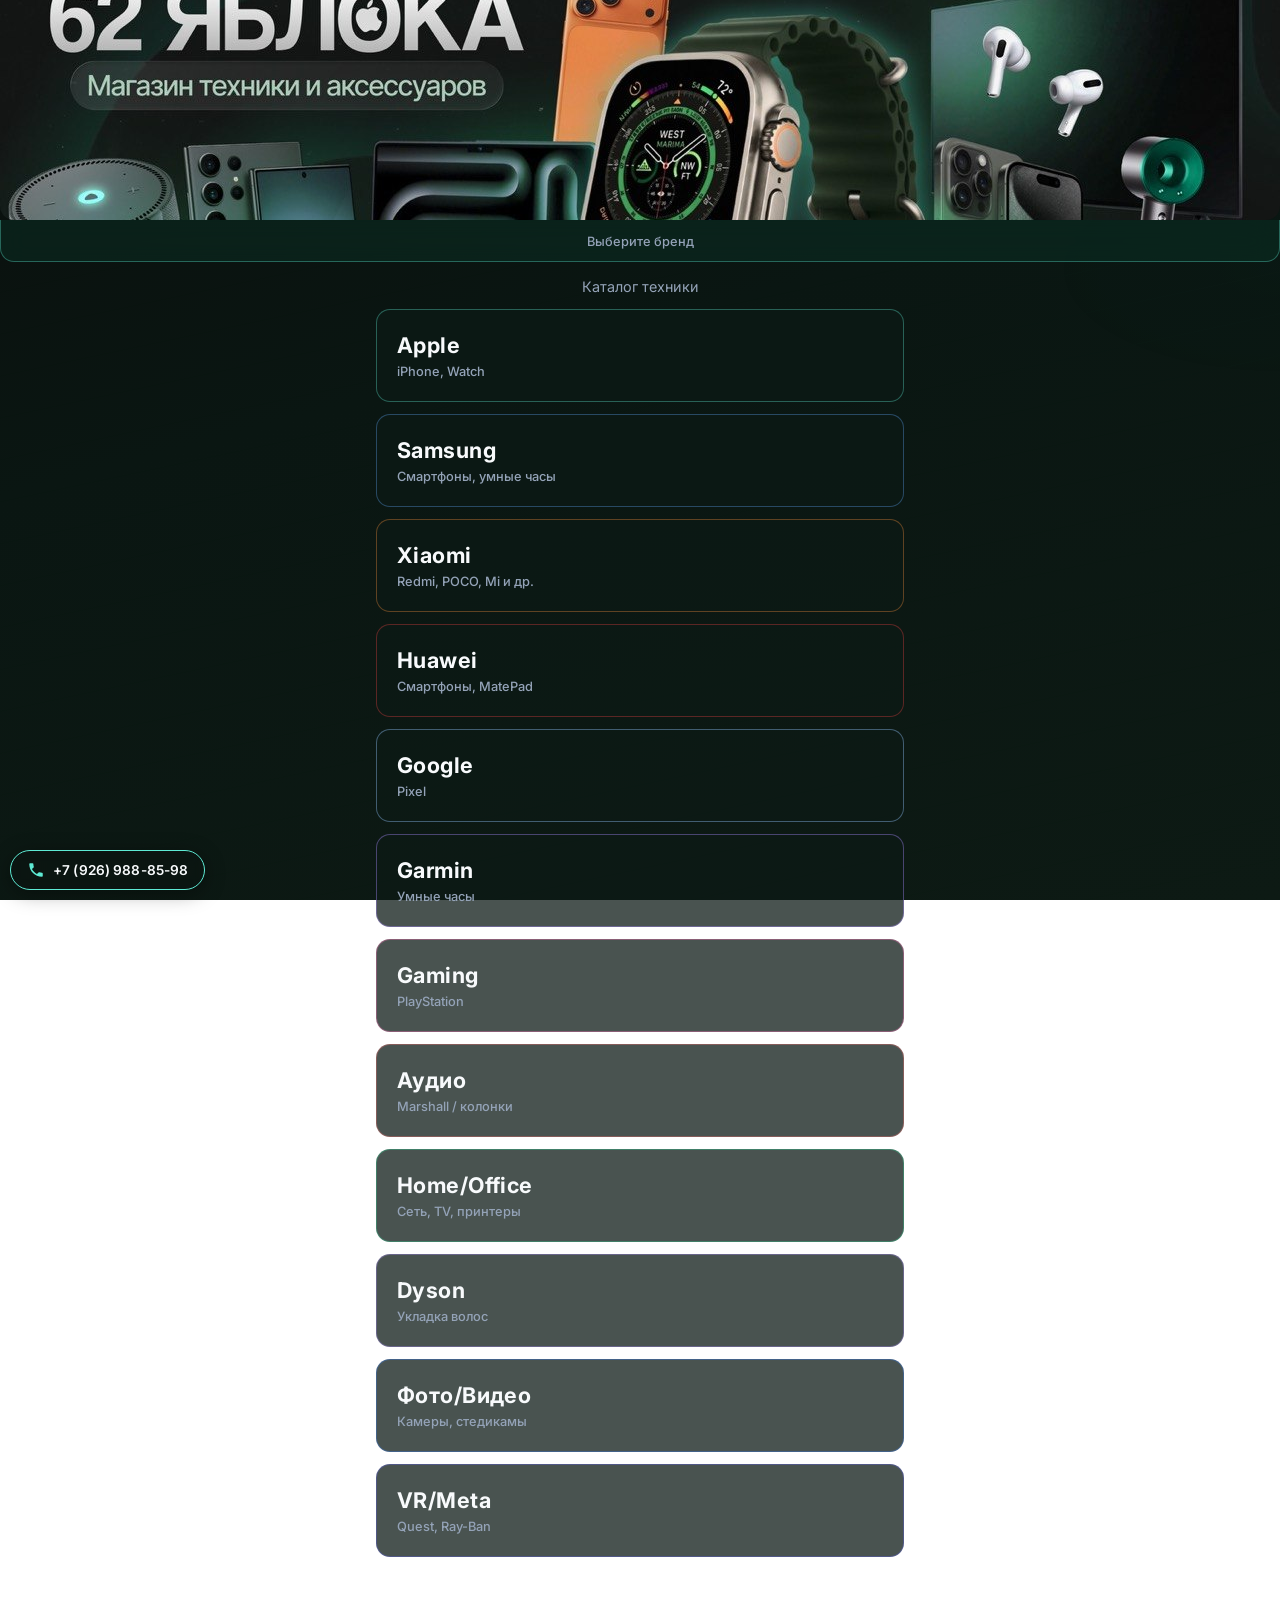
==== web/index.html @ 877a4315 "update catalog" ====
<!DOCTYPE html>
<html lang="ru">
<head>
  <meta charset="UTF-8" />
  <script>
    (function () {
      var path = location.pathname;
      var dir =
        path.endsWith("/")
          ? path
          : /\.html$/i.test(path)
            ? path.replace(/[^/]+$/, "")
            : path + "/";
      var b = document.createElement("base");
      b.href = location.origin + dir;
      var charset = document.querySelector("meta[charset]");
      if (charset && charset.parentNode) {
        charset.parentNode.insertBefore(b, charset.nextSibling);
      } else {
        document.head.prepend(b);
      }
    })();
  </script>
  <meta name="viewport" content="width=device-width, initial-scale=1, viewport-fit=cover" />
  <title>62 ЯБЛОКА — каталог</title>
  <script src="https://telegram.org/js/telegram-web-app.js"></script>
  <link rel="preconnect" href="https://fonts.googleapis.com" />
  <link rel="preconnect" href="https://fonts.gstatic.com" crossorigin />
  <link href="https://fonts.googleapis.com/css2?family=Inter:wght@400;500;600;700&display=swap" rel="stylesheet" />
  <link rel="stylesheet" href="styles.css" />
</head>
<body>
  <div class="bg-pattern" aria-hidden="true"></div>
  <header class="site-header" id="siteHeader">
    <div class="header-banner" id="headerBanner">
      <img
        class="header-banner__img"
        src="banner.png"
        width="1200"
        height="400"
        alt="62 ЯБЛОКА — магазин техники и аксессуаров"
      />
      <div class="header-banner__mask" aria-hidden="true"></div>
      <a class="header-banner__phone" href="tel:+79269888598">
        <span class="header-banner__phone-icon" aria-hidden="true">
          <svg width="18" height="18" viewBox="0 0 24 24" fill="none" xmlns="http://www.w3.org/2000/svg">
            <path
              d="M6.62 10.79c1.44 2.83 3.76 5.14 6.59 6.59l2.2-2.2c.27-.27.67-.36 1.02-.24 1.12.37 2.33.57 3.57.57.55 0 1 .45 1 1V20c0 .55-.45 1-1 1-9.39 0-17-7.61-17-17 0-.55.45-1 1-1h3.5c.55 0 1 .45 1 1 0 1.25.2 2.45.57 3.57.11.35.03.74-.25 1.02l-2.2 2.2z"
              fill="currentColor"
            />
          </svg>
        </span>
        <span class="header-banner__phone-text">+7 (926) 988-85-98</span>
      </a>
    </div>
    <div class="header-bar glass">
      <div class="header-row header-row--home" id="headerRow">
        <button type="button" class="back-btn" id="backBtn" hidden aria-label="Назад">←</button>
        <div class="header-inner">
          <h1 class="logo" id="headerLogo">62 ЯБЛОКА</h1>
          <p class="tagline" id="tagline">Выберите бренд</p>
        </div>
        <span class="header-spacer" aria-hidden="true"></span>
      </div>
    </div>
  </header>

  <main class="main">
    <section class="view" id="viewHome" aria-label="Бренды">
      <p class="home-hint">Каталог техники</p>
      <p class="home-load-error" id="homeLoadError" hidden>
        Не удалось загрузить каталог. Проверьте <code>catalog-data.js</code> / <code>products.json</code>.
      </p>
      <div class="brand-grid">
        <button type="button" class="brand-card brand-card--apple" data-brand="apple">
          <span class="brand-card__name">Apple</span>
          <span class="brand-card__hint">iPhone, Watch</span>
        </button>
        <button type="button" class="brand-card brand-card--samsung" data-brand="samsung">
          <span class="brand-card__name">Samsung</span>
          <span class="brand-card__hint">Смартфоны, умные часы</span>
        </button>
        <button type="button" class="brand-card brand-card--xiaomi" data-brand="xiaomi">
          <span class="brand-card__name">Xiaomi</span>
          <span class="brand-card__hint">Redmi, POCO, Mi и др.</span>
        </button>
        <button type="button" class="brand-card brand-card--huawei" data-brand="huawei">
          <span class="brand-card__name">Huawei</span>
          <span class="brand-card__hint">Смартфоны, MatePad</span>
        </button>
        <button type="button" class="brand-card brand-card--google" data-brand="google">
          <span class="brand-card__name">Google</span>
          <span class="brand-card__hint">Pixel</span>
        </button>
        <button type="button" class="brand-card brand-card--garmin" data-brand="garmin">
          <span class="brand-card__name">Garmin</span>
          <span class="brand-card__hint">Умные часы</span>
        </button>
        <button type="button" class="brand-card brand-card--gaming" data-brand="gaming">
          <span class="brand-card__name">Gaming</span>
          <span class="brand-card__hint">PlayStation</span>
        </button>
        <button type="button" class="brand-card brand-card--audio" data-brand="audio">
          <span class="brand-card__name">Аудио</span>
          <span class="brand-card__hint">Marshall / колонки</span>
        </button>
        <button
          type="button"
          class="brand-card brand-card--home_office"
          data-brand="home_office"
        >
          <span class="brand-card__name">Home/Office</span>
          <span class="brand-card__hint">Сеть, TV, принтеры</span>
        </button>
        <button
          type="button"
          class="brand-card brand-card--dyson"
          data-brand="dyson"
        >
          <span class="brand-card__name">Dyson</span>
          <span class="brand-card__hint">Укладка волос</span>
        </button>
        <button
          type="button"
          class="brand-card brand-card--photo_video"
          data-brand="photo_video"
        >
          <span class="brand-card__name">Фото/Видео</span>
          <span class="brand-card__hint">Камеры, стедикамы</span>
        </button>
        <button
          type="button"
          class="brand-card brand-card--vr_meta"
          data-brand="vr_meta"
        >
          <span class="brand-card__name">VR/Meta</span>
          <span class="brand-card__hint">Quest, Ray-Ban</span>
        </button>
      </div>
    </section>

    <section class="view" id="viewSub" hidden aria-label="Категории">
      <h2 class="sub-head" id="subHead">Apple</h2>
      <div class="sub-grid" id="subGrid"></div>
    </section>

    <section class="view" id="viewCatalog" hidden aria-label="Товары">
      <div class="toolbar glass">
        <input type="search" id="search" class="search" placeholder="Поиск по названию или артикулу…" autocomplete="off" />
        <div class="chips" id="chips"></div>
      </div>
      <p class="meta" id="count"></p>
      <ul class="grid" id="grid"></ul>
    </section>

    <section class="view" id="viewCart" hidden aria-label="Корзина">
      <h2 class="cart-title">Корзина</h2>
      <ul class="cart-list" id="cartList"></ul>
      <div class="cart-footer glass">
        <div class="cart-footer__row">
          <span class="cart-footer__label">Итого</span>
          <strong id="cartViewTotal">0 ₽</strong>
        </div>
        <button type="button" class="btn-pill" id="cartOrderBtn">Оформить в Telegram</button>
      </div>
    </section>
  </main>

  <div class="cart-bar glass" id="cartBar" hidden>
    <div class="cart-info">
      <span class="cart-label">В корзине</span>
      <strong id="cartTotal">0 ₽</strong>
    </div>
    <div class="cart-actions">
      <button type="button" class="btn-pill secondary" id="cartViewBtn">Корзина</button>
      <button type="button" class="btn-pill" id="orderBtn">Оформить</button>
    </div>
  </div>

  <div class="order-modal" id="orderModal" hidden>
    <div class="order-modal__backdrop" id="orderModalBackdrop"></div>
    <div class="order-modal__dialog glass" role="dialog" aria-modal="true" aria-labelledby="orderModalTitle">
      <button type="button" class="order-modal__close" id="orderModalClose" aria-label="Закрыть">×</button>
      <h3 class="order-modal__title" id="orderModalTitle">Оформление заказа</h3>
      <p class="order-modal__hint">Оставьте контакты, и менеджер свяжется с вами.</p>
      <form id="orderForm" class="order-form" novalidate>
        <label class="order-form__label" for="orderName">Имя</label>
        <input class="order-form__input" id="orderName" name="name" type="text" maxlength="80" required />

        <label class="order-form__label" for="orderPhone">Номер телефона</label>
        <input
          class="order-form__input"
          id="orderPhone"
          name="phone"
          type="tel"
          inputmode="tel"
          maxlength="30"
          placeholder="+7..."
          required
        />

        <label class="order-form__label" for="orderTelegram">Telegram</label>
        <input
          class="order-form__input"
          id="orderTelegram"
          name="telegram"
          type="text"
          maxlength="80"
          placeholder="@username"
          required
        />

        <p class="order-form__error" id="orderFormError" hidden></p>
        <button type="submit" class="btn-pill" id="orderFormSubmit">Отправить заказ</button>
      </form>
    </div>
  </div>

  <script src="images-store.js?v=20260326-8"></script>
  <script src="catalog-data.js?v=20260326-8"></script>
  <script src="runtime-config.js?v=20260330-1"></script>
  <script src="app.js?v=20260330-3"></script>
</body>
</html>
---- web/styles.css ----
:root {
  --bg-0: #0a0e0c;
  --bg-1: #0d1a14;
  --emerald: #0d3d2e;
  --emerald-bright: #1a5c45;
  --mint: #5eead4;
  --mint-dim: rgba(94, 234, 212, 0.35);
  --text: #f8fafc;
  --text-muted: #94a3b8;
  --glass: rgba(13, 61, 46, 0.35);
  --radius: 14px;
  --font: "Inter", -apple-system, BlinkMacSystemFont, "Segoe UI", sans-serif;
}

*,
*::before,
*::after {
  box-sizing: border-box;
}

html {
  height: 100%;
  -webkit-tap-highlight-color: transparent;
}

body {
  margin: 0;
  min-height: 100%;
  font-family: var(--font);
  color: var(--text);
  background: linear-gradient(165deg, var(--bg-0) 0%, #0a1612 40%, var(--bg-1) 100%);
  background-attachment: fixed;
}

.bg-pattern {
  position: fixed;
  inset: 0;
  pointer-events: none;
  opacity: 0.12;
  background-image:
    radial-gradient(ellipse 80% 50% at 20% 0%, rgba(26, 92, 69, 0.5), transparent 50%),
    radial-gradient(ellipse 60% 40% at 100% 30%, rgba(94, 234, 212, 0.08), transparent 45%),
    repeating-linear-gradient(
      -12deg,
      transparent,
      transparent 40px,
      rgba(13, 61, 46, 0.15) 40px,
      rgba(13, 61, 46, 0.15) 41px
    );
  z-index: 0;
}

.glass {
  background: var(--glass);
  backdrop-filter: blur(14px);
  -webkit-backdrop-filter: blur(14px);
  border: 1px solid var(--mint-dim);
}

.site-header {
  position: sticky;
  top: 0;
  z-index: 10;
}

.header-banner {
  position: relative;
  overflow: hidden;
  padding-top: env(safe-area-inset-top, 0);
  border-radius: 0 0 var(--radius) var(--radius);
  background: #061210;
}

.header-banner__img {
  display: block;
  width: 100%;
  height: auto;
  max-height: min(46vw, 220px);
  object-fit: cover;
  object-position: center center;
}

.header-banner__mask {
  display: none;
}

.header-banner__phone {
  position: fixed;
  left: calc(10px + env(safe-area-inset-left, 0));
  right: auto;
  bottom: calc(10px + env(safe-area-inset-bottom, 0));
  z-index: 25;
  display: inline-flex;
  align-items: center;
  gap: 8px;
  padding: 10px 16px;
  border-radius: 999px;
  border: 1px solid var(--mint);
  background: rgba(10, 14, 12, 0.25);
  backdrop-filter: blur(6px);
  -webkit-backdrop-filter: blur(6px);
  color: var(--text);
  text-decoration: none;
  font-size: clamp(0.75rem, 2.8vw, 0.85rem);
  font-weight: 600;
  letter-spacing: 0.01em;
  box-shadow: 0 0 0 rgba(94, 234, 212, 0.35), 0 4px 20px rgba(0, 0, 0, 0.35);
  -webkit-tap-highlight-color: transparent;
  touch-action: manipulation;
  transition: transform 0.2s ease, border-color 0.2s ease, box-shadow 0.2s ease, background-color 0.2s ease;
  animation: phoneCtaPulse 1.9s ease-in-out infinite;
}

.header-banner__phone:active {
  opacity: 1;
  transform: scale(0.97);
}

.header-banner__phone:hover,
.header-banner__phone:focus-visible {
  border-color: var(--mint);
  background: rgba(10, 14, 12, 0.38);
  box-shadow: 0 0 0 8px rgba(94, 234, 212, 0.12), 0 8px 28px rgba(0, 0, 0, 0.45);
}

@keyframes phoneCtaPulse {
  0%,
  100% {
    transform: translateY(0);
    box-shadow: 0 0 0 0 rgba(94, 234, 212, 0.28), 0 4px 20px rgba(0, 0, 0, 0.35);
  }
  50% {
    transform: translateY(-1px);
    box-shadow: 0 0 0 7px rgba(94, 234, 212, 0), 0 8px 24px rgba(0, 0, 0, 0.42);
  }
}

.header-banner__phone-icon {
  display: flex;
  flex-shrink: 0;
  color: var(--mint);
}

.header-bar {
  padding: 10px 16px 12px;
  border-radius: 0 0 var(--radius) var(--radius);
  border-top: none;
}

.site-header--inner .header-bar {
  padding-top: calc(10px + env(safe-area-inset-top, 0));
}

.header-row {
  display: grid;
  grid-template-columns: 40px 1fr 40px;
  align-items: center;
  gap: 8px;
}

.header-row--home {
  grid-template-columns: 1fr;
}

.header-row--home .header-spacer {
  display: none !important;
}

.back-btn[hidden] {
  display: none !important;
}

.header-inner {
  text-align: center;
  min-width: 0;
}

.header-spacer {
  width: 40px;
}

.back-btn {
  width: 40px;
  height: 40px;
  border-radius: 12px;
  border: 1px solid var(--mint-dim);
  background: rgba(10, 14, 12, 0.6);
  color: var(--mint);
  font-size: 1.25rem;
  line-height: 1;
  cursor: pointer;
  display: flex;
  align-items: center;
  justify-content: center;
}

.back-btn:active {
  opacity: 0.85;
}

.logo {
  margin: 0;
  font-size: 1.35rem;
  font-weight: 700;
  letter-spacing: 0.06em;
}

.tagline {
  margin: 4px 0 0;
  font-size: 0.8rem;
  color: var(--text-muted);
  font-weight: 500;
}

.main {
  position: relative;
  z-index: 2;
  padding: 16px 16px calc(100px + env(safe-area-inset-bottom, 0));
  max-width: 560px;
  margin: 0 auto;
}

.view {
  animation: viewIn 0.22s ease-out;
}

@keyframes viewIn {
  from {
    opacity: 0;
    transform: translateY(6px);
  }
  to {
    opacity: 1;
    transform: none;
  }
}

.home-hint {
  margin: 0 0 14px;
  font-size: 0.9rem;
  color: var(--text-muted);
  text-align: center;
}

.home-load-error {
  margin: 0 0 14px;
  padding: 12px 14px;
  border-radius: 12px;
  border: 1px solid rgba(251, 191, 36, 0.45);
  background: rgba(120, 53, 15, 0.25);
  color: #fde68a;
  font-size: 0.8rem;
  line-height: 1.45;
  text-align: left;
}

.home-load-error code {
  font-size: 0.85em;
  color: var(--mint);
}

.brand-grid {
  display: grid;
  gap: 12px;
}

.brand-card {
  display: flex;
  flex-direction: column;
  align-items: flex-start;
  gap: 6px;
  width: 100%;
  min-height: 72px;
  padding: 22px 20px;
  border-radius: var(--radius);
  border: 1px solid var(--mint-dim);
  background: rgba(13, 26, 22, 0.75);
  color: var(--text);
  font: inherit;
  text-align: left;
  cursor: pointer;
  -webkit-tap-highlight-color: transparent;
  touch-action: manipulation;
  position: relative;
  z-index: 1;
  transition: border-color 0.2s, box-shadow 0.2s;
}

.brand-card:active {
  transform: scale(0.99);
}

.brand-card--apple:hover,
.brand-card--apple:focus-visible {
  border-color: var(--mint);
  box-shadow: 0 0 24px rgba(94, 234, 212, 0.12);
}

.brand-card--samsung {
  border-color: rgba(96, 165, 250, 0.35);
}

.brand-card--samsung:hover,
.brand-card--samsung:focus-visible {
  border-color: #60a5fa;
  box-shadow: 0 0 24px rgba(96, 165, 250, 0.12);
}

.brand-card--xiaomi {
  border-color: rgba(251, 146, 60, 0.35);
}

.brand-card--xiaomi:hover,
.brand-card--xiaomi:focus-visible {
  border-color: #fb923c;
  box-shadow: 0 0 24px rgba(251, 146, 60, 0.12);
}

.brand-card--huawei {
  border-color: rgba(239, 68, 68, 0.35);
}

.brand-card--huawei:hover,
.brand-card--huawei:focus-visible {
  border-color: #ef4444;
  box-shadow: 0 0 24px rgba(239, 68, 68, 0.12);
}

.brand-card--google {
  border-color: rgba(147, 197, 253, 0.4);
}

.brand-card--google:hover,
.brand-card--google:focus-visible {
  border-color: #93c5fd;
  box-shadow: 0 0 24px rgba(147, 197, 253, 0.14);
}

.brand-card--garmin {
  border-color: rgba(167, 139, 250, 0.4);
}

.brand-card--garmin:hover,
.brand-card--garmin:focus-visible {
  border-color: #a78bfa;
  box-shadow: 0 0 24px rgba(167, 139, 250, 0.14);
}

.brand-card--gaming {
  border-color: rgba(244, 114, 182, 0.38);
}

.brand-card--gaming:hover,
.brand-card--gaming:focus-visible {
  border-color: #f472b6;
  box-shadow: 0 0 24px rgba(244, 114, 182, 0.14);
}

.brand-card--audio {
  border-color: rgba(248, 113, 113, 0.35);
}

.brand-card--audio:hover,
.brand-card--audio:focus-visible {
  border-color: #f87171;
  box-shadow: 0 0 24px rgba(248, 113, 113, 0.14);
}

.brand-card--home_office {
  border-color: rgba(52, 211, 153, 0.35);
}

.brand-card--home_office:hover,
.brand-card--home_office:focus-visible {
  border-color: #34d399;
  box-shadow: 0 0 24px rgba(52, 211, 153, 0.14);
}

.brand-card--dyson {
  border-color: rgba(167, 139, 250, 0.35);
}

.brand-card--dyson:hover,
.brand-card--dyson:focus-visible {
  border-color: #a78bfa;
  box-shadow: 0 0 24px rgba(167, 139, 250, 0.14);
}

.brand-card--photo_video {
  border-color: rgba(59, 130, 246, 0.35);
}

.brand-card--photo_video:hover,
.brand-card--photo_video:focus-visible {
  border-color: #3b82f6;
  box-shadow: 0 0 24px rgba(59, 130, 246, 0.14);
}

.brand-card--vr_meta {
  border-color: rgba(99, 102, 241, 0.35);
}

.brand-card--vr_meta:hover,
.brand-card--vr_meta:focus-visible {
  border-color: #6366f1;
  box-shadow: 0 0 24px rgba(99, 102, 241, 0.14);
}

.brand-card__name {
  font-size: 1.35rem;
  font-weight: 700;
  letter-spacing: 0.02em;
}

.brand-card__hint {
  font-size: 0.8rem;
  color: var(--text-muted);
  font-weight: 500;
}

.sub-head {
  margin: 0 0 16px;
  font-size: 1.1rem;
  font-weight: 600;
  color: var(--text-muted);
  text-align: center;
}

.sub-grid {
  display: grid;
  gap: 10px;
}

.sub-card {
  display: block;
  width: 100%;
  padding: 18px 18px;
  border-radius: var(--radius);
  border: 1px solid var(--mint-dim);
  background: rgba(13, 26, 22, 0.75);
  color: var(--text);
  font: inherit;
  font-size: 1rem;
  font-weight: 600;
  text-align: left;
  cursor: pointer;
  -webkit-tap-highlight-color: transparent;
  touch-action: manipulation;
  transition: border-color 0.2s, box-shadow 0.2s;
}

.sub-card:hover,
.sub-card:focus-visible {
  border-color: var(--mint);
  box-shadow: 0 0 18px rgba(94, 234, 212, 0.08);
}

.sub-card__title {
  display: block;
}

.sub-card__note {
  display: block;
  margin-top: 6px;
  font-size: 0.75rem;
  font-weight: 500;
  color: var(--text-muted);
}

.toolbar {
  padding: 14px;
  border-radius: var(--radius);
  margin-bottom: 12px;
}

.search {
  width: 100%;
  padding: 12px 14px;
  border-radius: 12px;
  border: 1px solid var(--mint-dim);
  background: rgba(10, 14, 12, 0.6);
  color: var(--text);
  font: inherit;
  font-size: 0.95rem;
  outline: none;
}

.search::placeholder {
  color: var(--text-muted);
}

.search:focus {
  border-color: var(--mint);
  box-shadow: 0 0 0 2px rgba(94, 234, 212, 0.15);
}

.chips {
  display: flex;
  gap: 8px;
  overflow-x: auto;
  padding-top: 12px;
  margin: 0 -4px;
  scrollbar-width: none;
}

.chips::-webkit-scrollbar {
  display: none;
}

.chip {
  flex: 0 0 auto;
  padding: 8px 14px;
  border-radius: 999px;
  border: 1px solid var(--mint-dim);
  background: rgba(10, 14, 12, 0.5);
  color: var(--text-muted);
  font-size: 0.78rem;
  font-weight: 500;
  cursor: pointer;
  white-space: nowrap;
}

.chip.active {
  border-color: var(--mint);
  color: var(--mint);
  background: rgba(26, 92, 69, 0.35);
  box-shadow: 0 0 12px rgba(94, 234, 212, 0.12);
}

.meta {
  margin: 0 0 12px;
  font-size: 0.8rem;
  color: var(--text-muted);
}

.grid {
  list-style: none;
  margin: 0;
  padding: 0;
  display: flex;
  flex-direction: column;
  gap: 10px;
}

.card {
  border-radius: var(--radius);
  padding: 14px 16px;
  background: rgba(13, 26, 22, 0.75);
  border: 1px solid rgba(94, 234, 212, 0.12);
  transition: border-color 0.2s, box-shadow 0.2s;
  overflow: hidden;
}

.card:focus-within,
.card:hover {
  border-color: var(--mint-dim);
  box-shadow: 0 0 20px rgba(94, 234, 212, 0.06);
}

.card-img-wrap {
  position: relative;
  margin: -14px -16px 12px;
  height: 130px;
  overflow: hidden;
  background: #0c1613;
  border-bottom: 1px solid rgba(94, 234, 212, 0.1);
}

.card-img {
  position: absolute;
  left: 50%;
  top: 50%;
  transform: translate(-50%, -50%);
  max-width: calc(100% - 16px);
  max-height: calc(100% - 16px);
  width: auto;
  height: auto;
  object-fit: contain;
  object-position: center;
  display: block;
  pointer-events: none;
}

.card-top {
  display: flex;
  justify-content: space-between;
  align-items: flex-start;
  gap: 10px;
}

.card-name {
  margin: 0;
  font-size: 0.92rem;
  font-weight: 600;
  line-height: 1.35;
}

.card-price {
  flex-shrink: 0;
  font-weight: 700;
  font-size: 0.95rem;
  color: var(--mint);
}

.card-meta {
  margin-top: 8px;
  font-size: 0.75rem;
  color: var(--text-muted);
  display: flex;
  flex-wrap: wrap;
  gap: 8px;
}

.card-actions {
  margin-top: 12px;
}

.card-actions--qty {
  display: flex;
  align-items: center;
  gap: 10px;
}

.btn-qty {
  flex: 0 0 48px;
  width: 48px;
  height: 44px;
  border-radius: 12px;
  border: 1px solid var(--mint-dim);
  background: rgba(10, 14, 12, 0.75);
  color: var(--mint);
  font-size: 1.35rem;
  font-weight: 600;
  line-height: 1;
  cursor: pointer;
  display: flex;
  align-items: center;
  justify-content: center;
  -webkit-tap-highlight-color: transparent;
  touch-action: manipulation;
}

.btn-qty:active {
  opacity: 0.88;
  transform: scale(0.96);
}

.card-qty-n {
  flex: 1;
  text-align: center;
  font-size: 0.95rem;
  font-weight: 700;
  color: var(--text);
}

.btn-pill {
  display: inline-flex;
  align-items: center;
  justify-content: center;
  padding: 10px 18px;
  border-radius: 999px;
  border: 1px solid var(--mint);
  background: linear-gradient(180deg, var(--emerald-bright), var(--emerald));
  color: var(--text);
  font: inherit;
  font-size: 0.85rem;
  font-weight: 600;
  cursor: pointer;
  width: 100%;
}

.btn-pill:active {
  opacity: 0.9;
  transform: scale(0.98);
}

.btn-pill.secondary {
  background: transparent;
  color: var(--mint);
}

.cart-bar {
  position: fixed;
  left: 12px;
  right: 12px;
  bottom: calc(12px + env(safe-area-inset-bottom, 0));
  z-index: 20;
  padding: 12px 14px;
  border-radius: var(--radius);
  display: flex;
  align-items: center;
  justify-content: space-between;
  gap: 12px;
}

.cart-bar[hidden] {
  display: none !important;
}

.cart-info {
  display: flex;
  flex-direction: column;
  gap: 2px;
}

.cart-label {
  font-size: 0.72rem;
  color: var(--text-muted);
  text-transform: uppercase;
  letter-spacing: 0.04em;
}

.cart-bar .btn-pill {
  width: auto;
  flex-shrink: 0;
  padding: 10px 16px;
  font-size: 0.8rem;
}

.cart-actions {
  display: flex;
  align-items: center;
  gap: 8px;
}

.empty {
  text-align: center;
  padding: 32px 16px;
  color: var(--text-muted);
  font-size: 0.9rem;
}

.cart-title {
  margin: 0 0 12px;
  font-size: 1.15rem;
  font-weight: 800;
}

.cart-list {
  list-style: none;
  margin: 0;
  padding: 0;
  display: flex;
  flex-direction: column;
  gap: 12px;
}

.cart-item {
  border-radius: var(--radius);
  padding: 14px 16px;
  background: rgba(13, 26, 22, 0.75);
  border: 1px solid rgba(94, 234, 212, 0.12);
  overflow: hidden;
}

.cart-item__top {
  display: flex;
  justify-content: space-between;
  align-items: flex-start;
  gap: 12px;
}

.cart-item__name {
  margin: 0;
  font-weight: 750;
  font-size: 0.98rem;
  line-height: 1.35;
}

.cart-item__meta {
  margin-top: 6px;
  font-size: 0.75rem;
  color: var(--text-muted);
  display: flex;
  flex-wrap: wrap;
  gap: 8px;
}

.cart-item__sum {
  font-weight: 800;
  color: var(--mint);
  white-space: nowrap;
  font-size: 0.98rem;
}

.cart-item__qty-row {
  margin-top: 12px;
  display: flex;
  align-items: center;
  gap: 10px;
}

.cart-item__qty-n {
  flex: 1;
  text-align: center;
  font-weight: 800;
}

.cart-item__actions {
  display: flex;
  align-items: center;
  gap: 10px;
}

.cart-footer {
  margin-top: 14px;
  padding: 12px 14px;
  border-radius: var(--radius);
  border: 1px solid rgba(94, 234, 212, 0.12);
  background: rgba(13, 26, 22, 0.45);
}

.cart-footer__row {
  display: flex;
  align-items: center;
  justify-content: space-between;
  gap: 12px;
  margin-bottom: 10px;
}

.cart-footer__label {
  font-size: 0.72rem;
  color: var(--text-muted);
  text-transform: uppercase;
  letter-spacing: 0.04em;
}

.order-modal[hidden] {
  display: none !important;
}

.order-modal {
  position: fixed;
  inset: 0;
  z-index: 40;
}

.order-modal__backdrop {
  position: absolute;
  inset: 0;
  background: rgba(2, 6, 5, 0.72);
}

.order-modal__dialog {
  position: absolute;
  left: 12px;
  right: 12px;
  bottom: calc(12px + env(safe-area-inset-bottom, 0));
  border-radius: 16px;
  padding: 16px 14px 14px;
  border: 1px solid rgba(94, 234, 212, 0.24);
  background: rgba(10, 20, 16, 0.95);
}

.order-modal__close {
  position: absolute;
  top: 10px;
  right: 10px;
  width: 32px;
  height: 32px;
  border-radius: 10px;
  border: 1px solid var(--mint-dim);
  background: rgba(10, 14, 12, 0.72);
  color: var(--mint);
  font-size: 1.2rem;
}

.order-modal__title {
  margin: 0;
  font-size: 1.02rem;
  font-weight: 700;
}

.order-modal__hint {
  margin: 8px 0 14px;
  color: var(--text-muted);
  font-size: 0.8rem;
}

.order-form {
  display: grid;
  gap: 8px;
}

.order-form__label {
  font-size: 0.78rem;
  color: var(--text-muted);
}

.order-form__input {
  width: 100%;
  padding: 11px 12px;
  border-radius: 11px;
  border: 1px solid var(--mint-dim);
  background: rgba(10, 14, 12, 0.72);
  color: var(--text);
  font: inherit;
  outline: none;
}

.order-form__input:focus {
  border-color: var(--mint);
  box-shadow: 0 0 0 2px rgba(94, 234, 212, 0.15);
}

.order-form__error {
  margin: 4px 0 2px;
  color: #fda4af;
  font-size: 0.78rem;
}
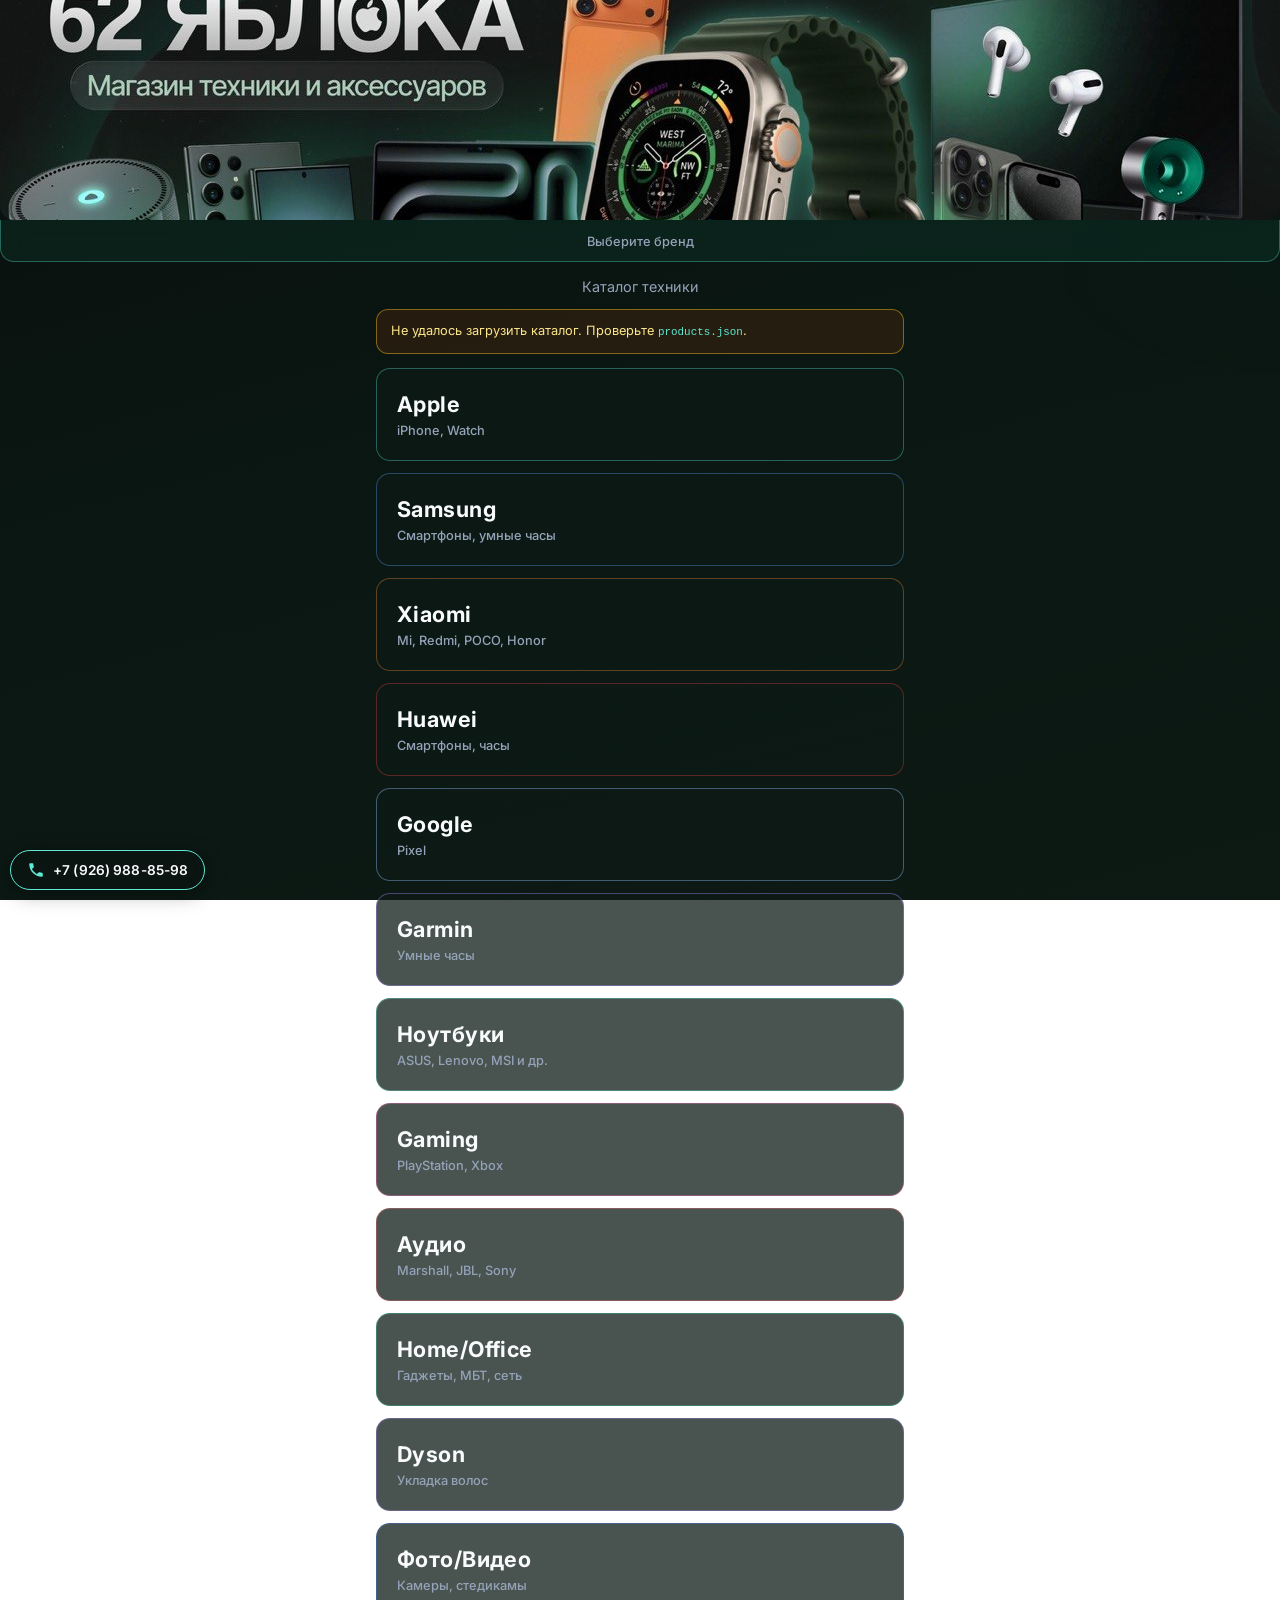
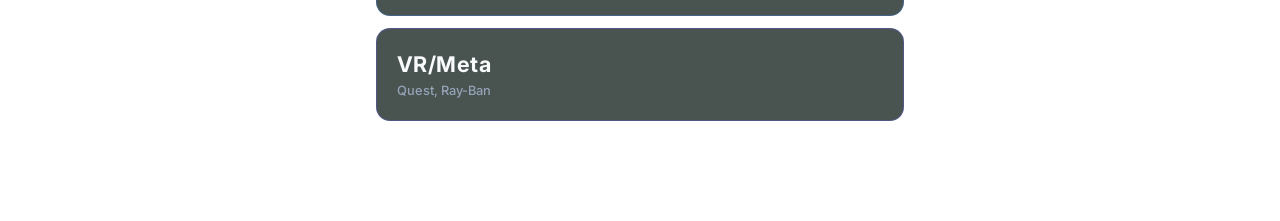
==== commit 93769a2a: "update catalog" ====
--- a/web/index.html
+++ b/web/index.html
@@ -69,7 +69,7 @@
     <section class="view" id="viewHome" aria-label="Бренды">
       <p class="home-hint">Каталог техники</p>
       <p class="home-load-error" id="homeLoadError" hidden>
-        Не удалось загрузить каталог. Проверьте <code>catalog-data.js</code> / <code>products.json</code>.
+        Не удалось загрузить каталог. Проверьте <code>products.json</code>.
       </p>
       <div class="brand-grid">
         <button type="button" class="brand-card brand-card--apple" data-brand="apple">
@@ -82,11 +82,11 @@
         </button>
         <button type="button" class="brand-card brand-card--xiaomi" data-brand="xiaomi">
           <span class="brand-card__name">Xiaomi</span>
-          <span class="brand-card__hint">Redmi, POCO, Mi и др.</span>
+          <span class="brand-card__hint">Mi, Redmi, POCO, Honor</span>
         </button>
         <button type="button" class="brand-card brand-card--huawei" data-brand="huawei">
           <span class="brand-card__name">Huawei</span>
-          <span class="brand-card__hint">Смартфоны, MatePad</span>
+          <span class="brand-card__hint">Смартфоны, часы</span>
         </button>
         <button type="button" class="brand-card brand-card--google" data-brand="google">
           <span class="brand-card__name">Google</span>
@@ -96,13 +96,17 @@
           <span class="brand-card__name">Garmin</span>
           <span class="brand-card__hint">Умные часы</span>
         </button>
+        <button type="button" class="brand-card brand-card--laptops" data-brand="laptops">
+          <span class="brand-card__name">Ноутбуки</span>
+          <span class="brand-card__hint">ASUS, Lenovo, MSI и др.</span>
+        </button>
         <button type="button" class="brand-card brand-card--gaming" data-brand="gaming">
           <span class="brand-card__name">Gaming</span>
-          <span class="brand-card__hint">PlayStation</span>
+          <span class="brand-card__hint">PlayStation, Xbox</span>
         </button>
         <button type="button" class="brand-card brand-card--audio" data-brand="audio">
           <span class="brand-card__name">Аудио</span>
-          <span class="brand-card__hint">Marshall / колонки</span>
+          <span class="brand-card__hint">Marshall, JBL, Sony</span>
         </button>
         <button
           type="button"
@@ -110,7 +114,7 @@
           data-brand="home_office"
         >
           <span class="brand-card__name">Home/Office</span>
-          <span class="brand-card__hint">Сеть, TV, принтеры</span>
+          <span class="brand-card__hint">Гаджеты, МБТ, сеть</span>
         </button>
         <button
           type="button"
@@ -217,8 +221,7 @@
   </div>
 
   <script src="images-store.js?v=20260326-8"></script>
-  <script src="catalog-data.js?v=20260326-8"></script>
   <script src="runtime-config.js?v=20260330-1"></script>
-  <script src="app.js?v=20260330-3"></script>
+  <script src="app.js?v=20260330-8"></script>
 </body>
 </html>
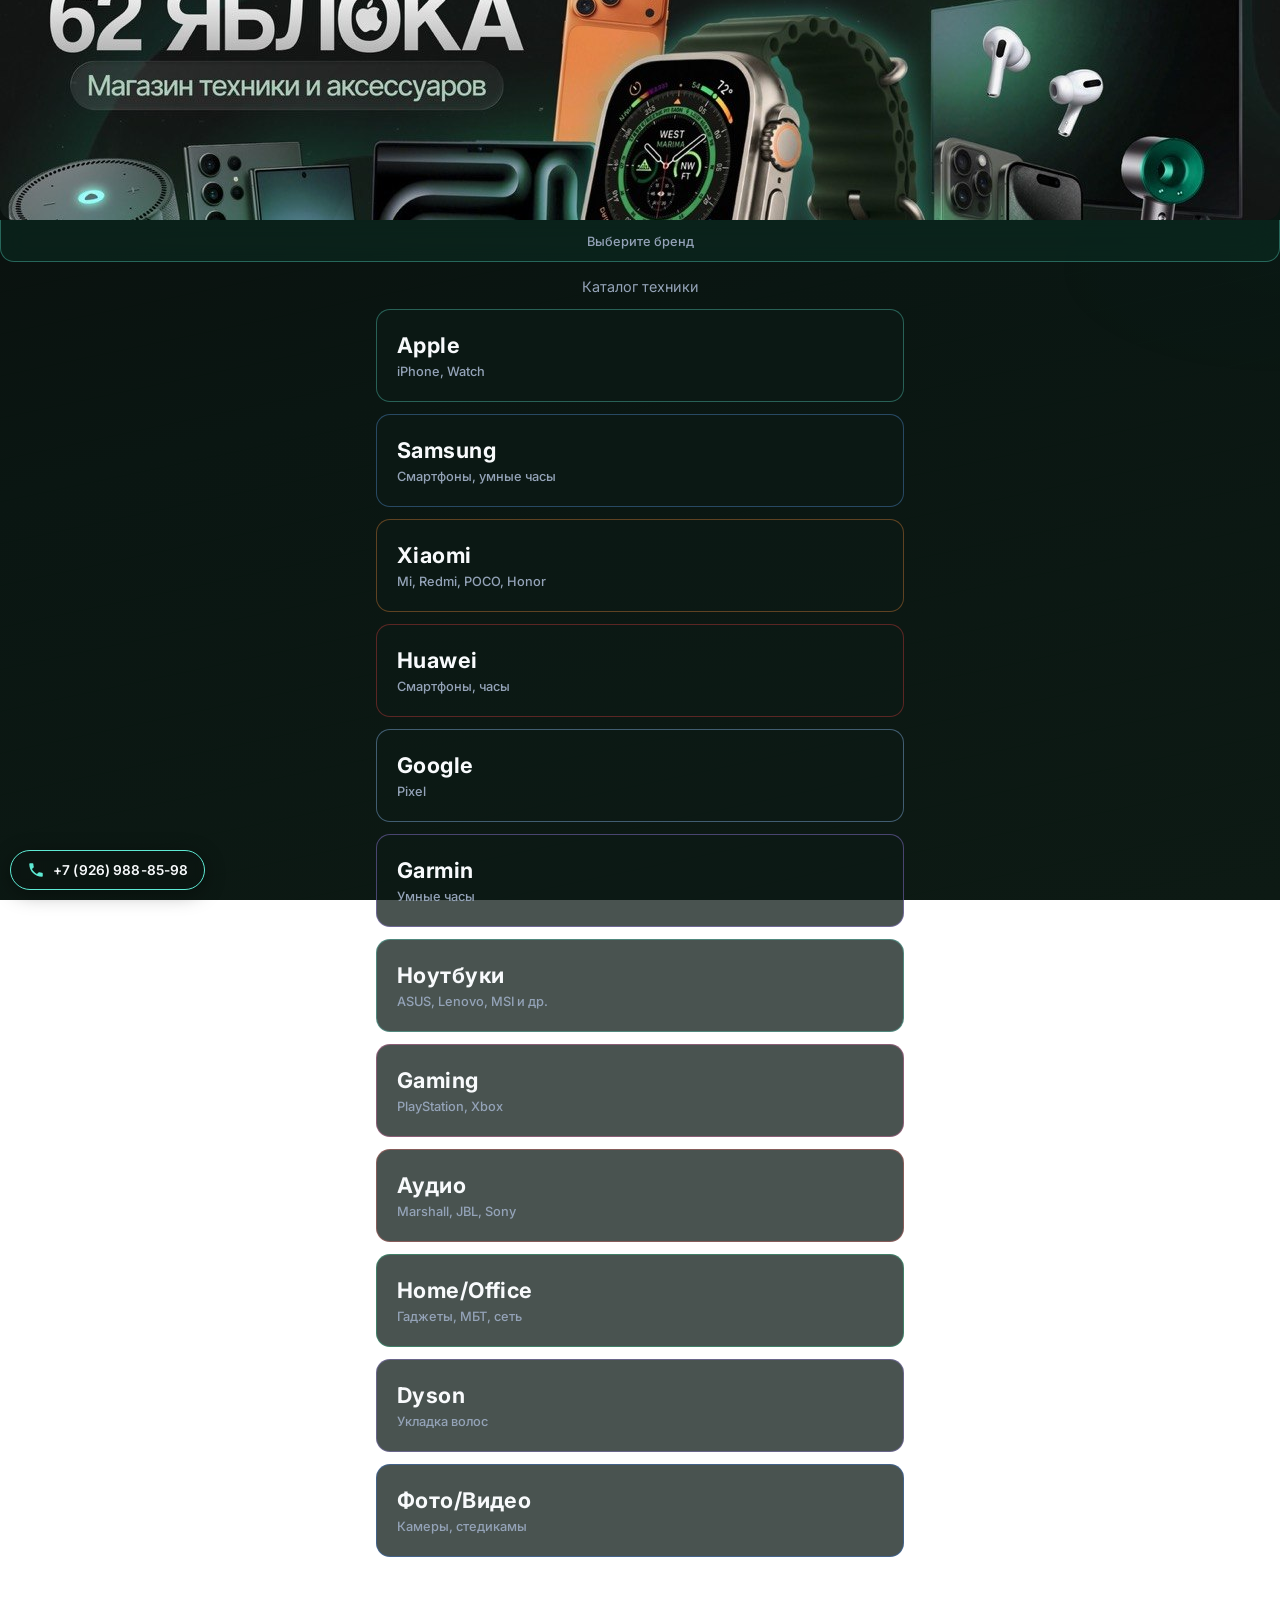
==== commit aab5ab16: "update catalog" ====
--- a/web/index.html
+++ b/web/index.html
@@ -132,14 +132,6 @@
           <span class="brand-card__name">Фото/Видео</span>
           <span class="brand-card__hint">Камеры, стедикамы</span>
         </button>
-        <button
-          type="button"
-          class="brand-card brand-card--vr_meta"
-          data-brand="vr_meta"
-        >
-          <span class="brand-card__name">VR/Meta</span>
-          <span class="brand-card__hint">Quest, Ray-Ban</span>
-        </button>
       </div>
     </section>
 
